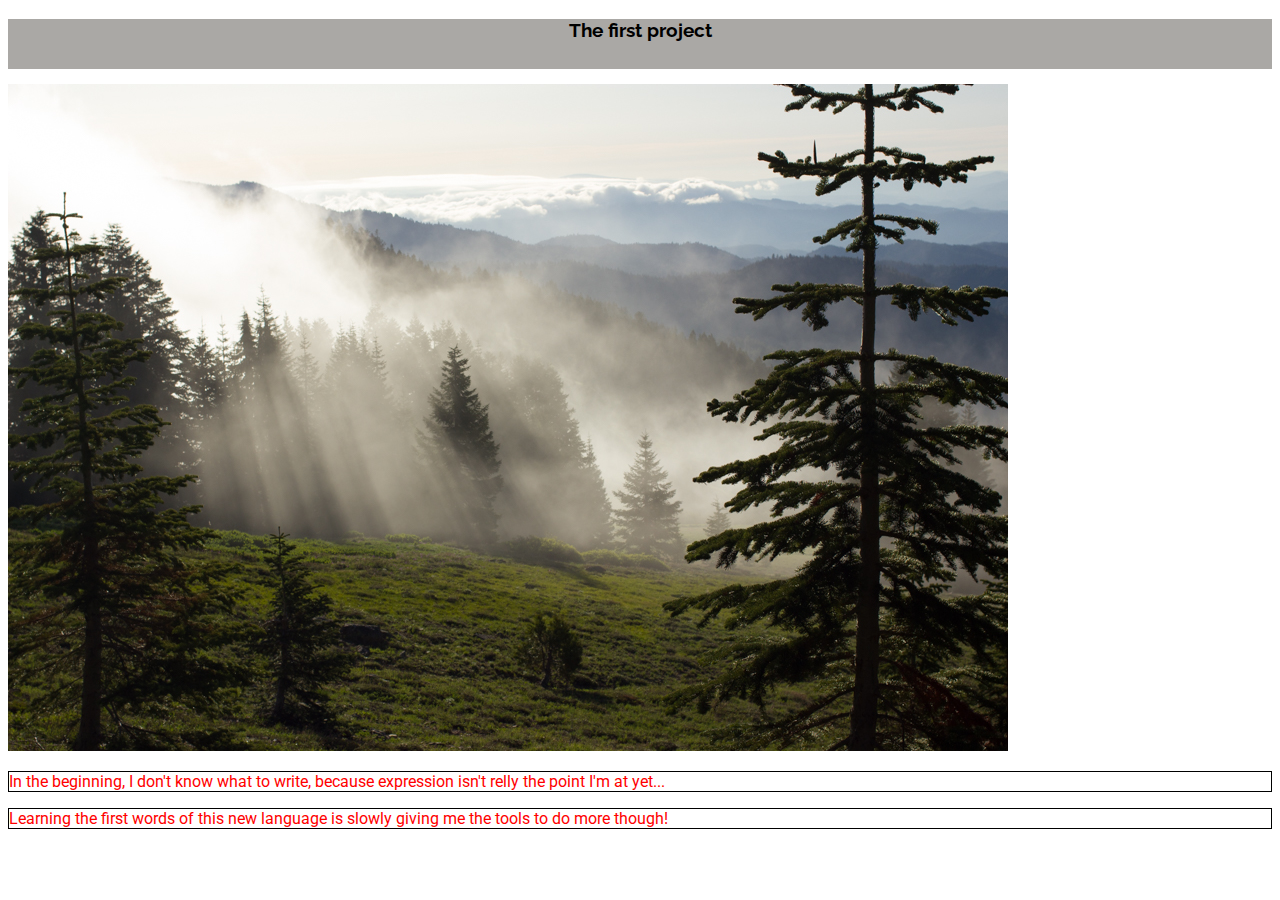
==== index.html @ f3842fdb "First commit of early project-1 files" ====
<!DOCTYPE html>
<html>
<head>
    <meta charset="utf-8">
    <link href="https://fonts.googleapis.com/css?family=Raleway|Roboto" rel="stylesheet">
    <link href="styles/style.css" rel="stylesheet">
    <title>Project-1</title>
          </head>
    <body>
        <div class="title"><h3>The first project</h3></div>
    <img src="images/crestovernight.jpg" alt="First image">
        <p>In the beginning, I don't know what to write, because expression isn't relly the point I'm at yet...</p>
        <p>Learning the first words of this new language is slowly giving me the tools to do more though!</p>
         </body>
</html>
---- styles/style.css ----
p {
  color: red;
    width: auto;
    align-self: center;
    border: 1px solid black;
    font-family: 'Roboto', sans-serif;
}
img {
    align-self: center;
}

h3 {
    align-self: center;
    font-family: 'Raleway', sans-serif;
    
}

.title {
    height: 50px;
    text-align: center;
    background-color: #aaa8a5;
    margin-bottom: 15px;
    
}
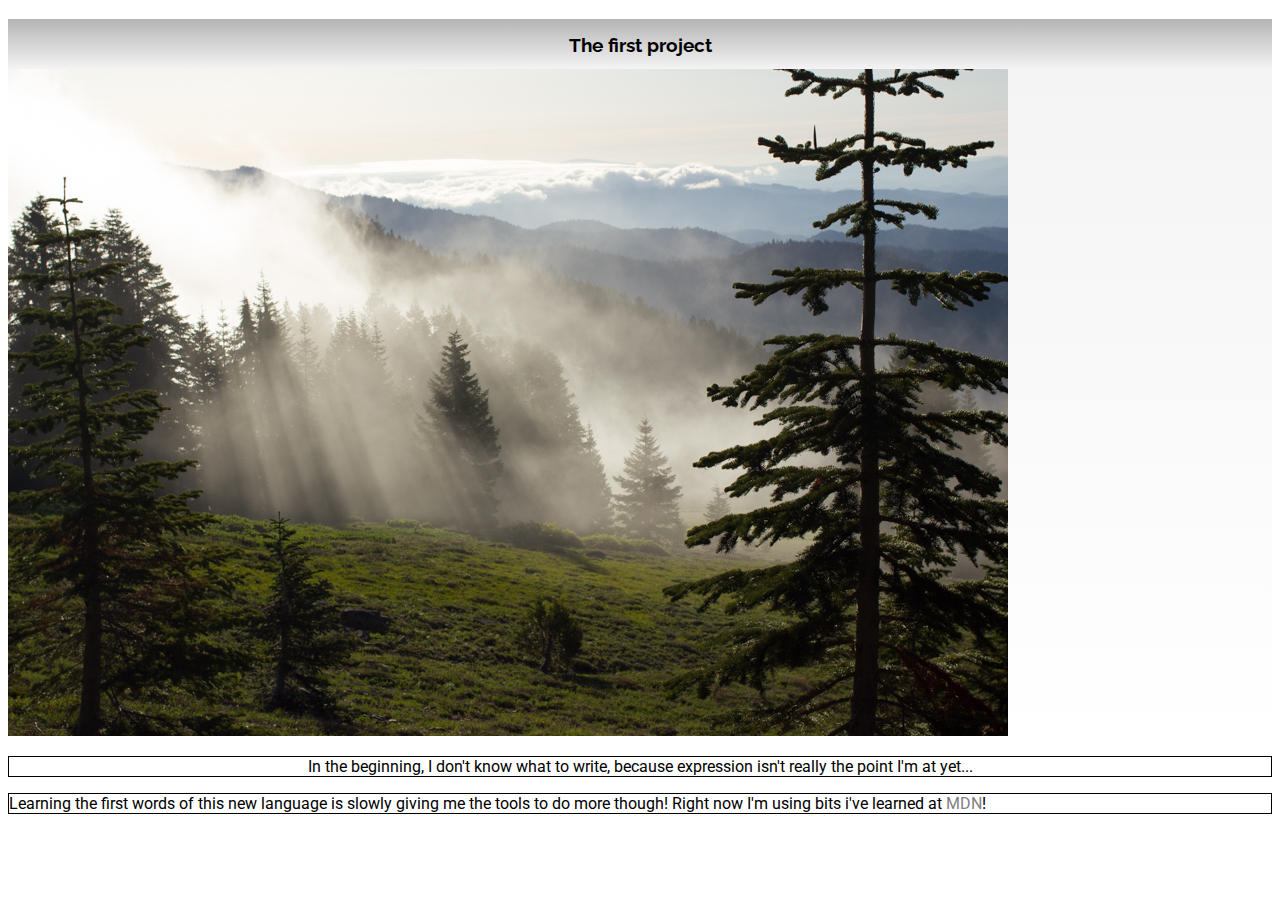
==== commit cd8000cc: "added gradients, fixed :hover" ====
--- a/index.html
+++ b/index.html
@@ -8,8 +8,8 @@
           </head>
     <body>
         <div class="title"><h3>The first project</h3></div>
-    <img src="images/crestovernight.jpg" alt="First image">
-        <p>In the beginning, I don't know what to write, because expression isn't relly the point I'm at yet...</p>
-        <p>Learning the first words of this new language is slowly giving me the tools to do more though!</p>
+    <div class="main-image"><img src="images/crestovernight.jpg" alt="First image"></div>
+        <p class="main">In the beginning, I don't know what to write, because expression isn't really the point I'm at yet...</p>
+        <p>Learning the first words of this new language is slowly giving me the tools to do more though!  Right now I'm using bits i've learned at <a href="https://developer.mozilla.org/en-US/docs/Learn/Getting_started_with_the_web/CSS_basics">MDN</a>!</p>
          </body>
 </html>--- a/styles/style.css
+++ b/styles/style.css
@@ -1,16 +1,14 @@
 p {
-  color: red;
     width: auto;
     align-self: center;
     border: 1px solid black;
-    font-family: 'Roboto', sans-serif;
 }
 img {
-    align-self: center;
 }
 
 h3 {
     align-self: center;
+    padding: 15px;
     font-family: 'Raleway', sans-serif;
     
 }
@@ -18,7 +16,29 @@
 .title {
     height: 50px;
     text-align: center;
-    background-color: #aaa8a5;
-    margin-bottom: 15px;
+    background: linear-gradient(#b4b4b4, #f4f4f4);
+}
+
+a {
+    text-decoration: none;
+    color: gray;
+}
+a:hover {
+    color: #d6251e;
+}
+.main {
+    text-align: center;
+}
+
+.main-image {
+    align-content: center;
+    background: linear-gradient(#f4f4f4,white);
+}
+
+html {
+    font-family: 'Roboto', sans-serif;
+}
+
+div {
     
 }
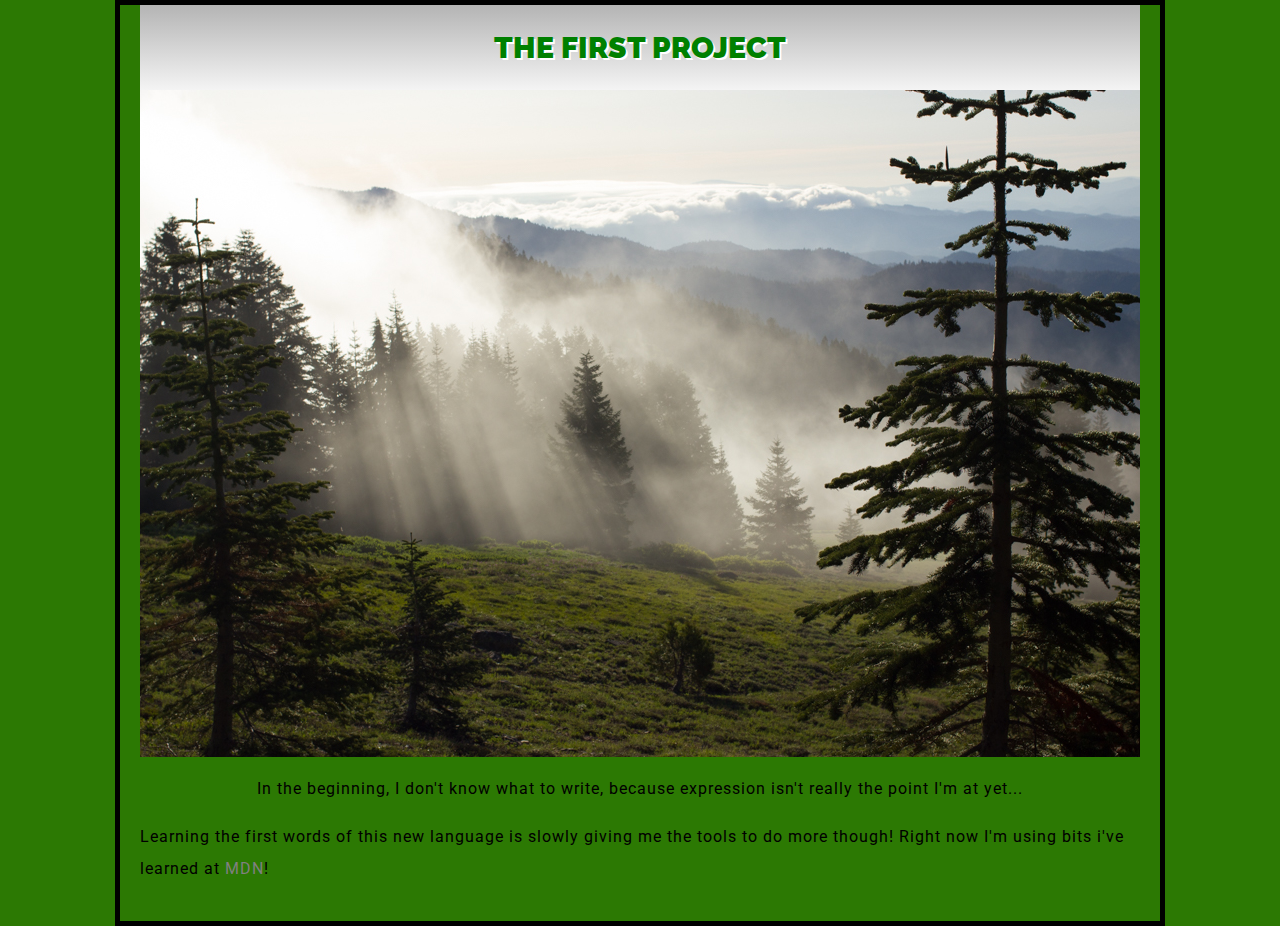
==== commit 6b6b33d4: "added body styling, centered everything" ====
--- a/index.html
+++ b/index.html
@@ -7,7 +7,7 @@
     <title>Project-1</title>
           </head>
     <body>
-        <div class="title"><h3>The first project</h3></div>
+    <h3><strong>THE FIRST PROJECT</strong></h3>
     <div class="main-image"><img src="images/crestovernight.jpg" alt="First image"></div>
         <p class="main">In the beginning, I don't know what to write, because expression isn't really the point I'm at yet...</p>
         <p>Learning the first words of this new language is slowly giving me the tools to do more though!  Right now I'm using bits i've learned at <a href="https://developer.mozilla.org/en-US/docs/Learn/Getting_started_with_the_web/CSS_basics">MDN</a>!</p>
--- a/styles/style.css
+++ b/styles/style.css
@@ -1,23 +1,24 @@
 p {
     width: auto;
     align-self: center;
-    border: 1px solid black;
-}
-img {
+    font-size: 16px;
+    line-height: 2;
+    letter-spacing: 1px;
 }
 
 h3 {
-    align-self: center;
-    padding: 15px;
+    margin: 0;
+    color: green;
+    font-size: 30px;
+    text-align: center;
+    padding: 25px 0;
     font-family: 'Raleway', sans-serif;
+    background: linear-gradient(#b4b4b4, #f4f4f4);
+    text-shadow: 2px 2px .5px white;
     
 }
 
-.title {
-    height: 50px;
-    text-align: center;
-    background: linear-gradient(#b4b4b4, #f4f4f4);
-}
+
 
 a {
     text-decoration: none;
@@ -31,14 +32,22 @@
 }
 
 .main-image {
-    align-content: center;
-    background: linear-gradient(#f4f4f4,white);
 }
 
 html {
     font-family: 'Roboto', sans-serif;
 }
 
-div {
-    
+body {
+    width: 1000px;
+  margin: 0 auto;
+  background-color: #2c7903;
+  padding: 0 20px 20px 20px;
+  border: 5px solid black;
 }
+
+img {
+  display: block;
+  margin: 0 auto;
+}
+
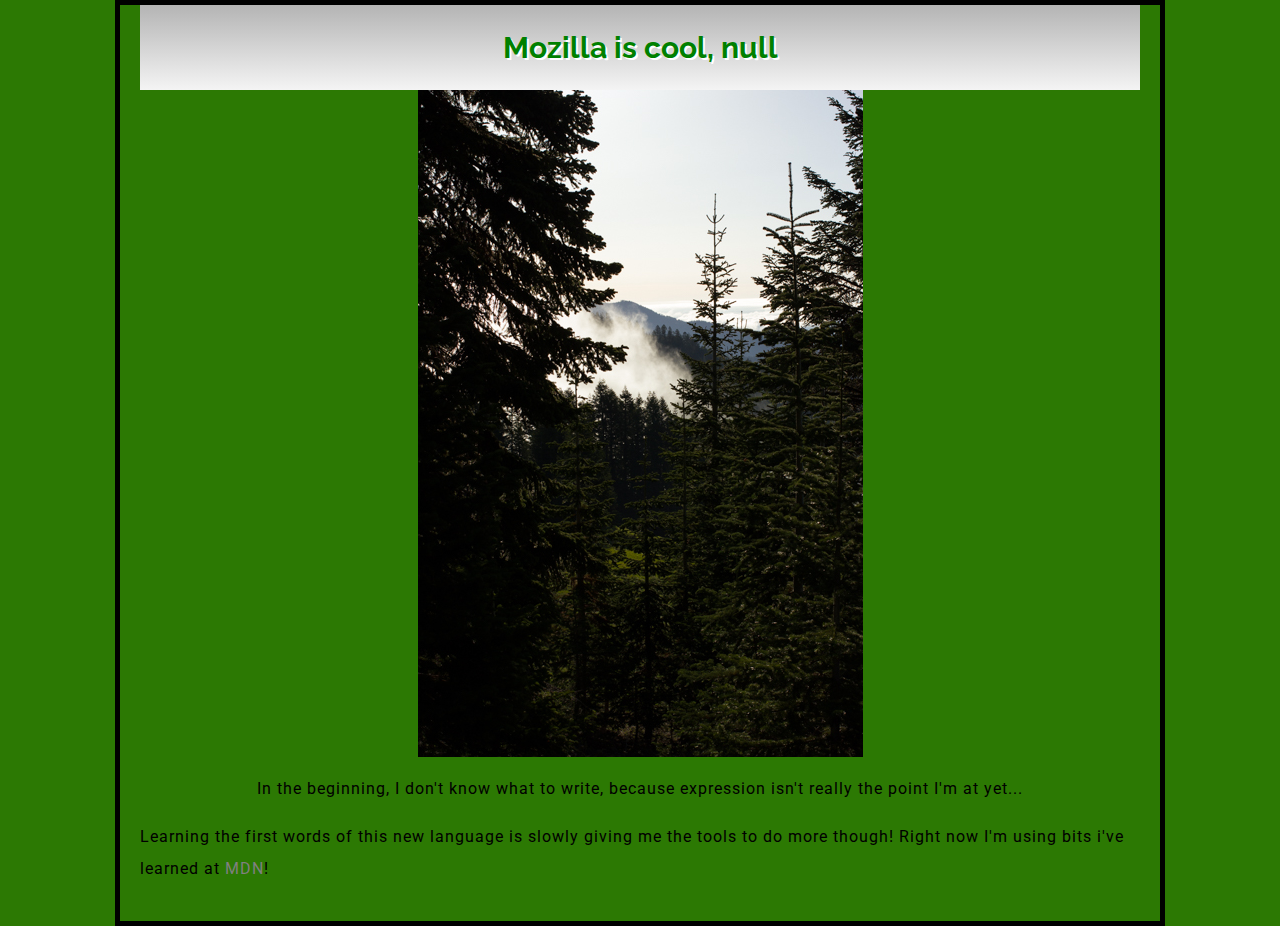
==== commit 7feaff58: "added images, and main.js" ====
--- a/index.html
+++ b/index.html
@@ -2,14 +2,16 @@
 <html>
 <head>
     <meta charset="utf-8">
+    <meta name="pro-1" content="width-device-width, initial-scale=1">
     <link href="https://fonts.googleapis.com/css?family=Raleway|Roboto" rel="stylesheet">
     <link href="styles/style.css" rel="stylesheet">
     <title>Project-1</title>
           </head>
     <body>
     <h3><strong>THE FIRST PROJECT</strong></h3>
-    <div class="main-image"><img src="images/crestovernight.jpg" alt="First image"></div>
+    <img src="images/crestovernight.jpg" alt="First image">
         <p class="main">In the beginning, I don't know what to write, because expression isn't really the point I'm at yet...</p>
         <p>Learning the first words of this new language is slowly giving me the tools to do more though!  Right now I'm using bits i've learned at <a href="https://developer.mozilla.org/en-US/docs/Learn/Getting_started_with_the_web/CSS_basics">MDN</a>!</p>
+        <script src="scripts/main.js"></script>
          </body>
 </html>--- a/styles/style.css
+++ b/styles/style.css
@@ -51,3 +51,14 @@
   margin: 0 auto;
 }
 
+
+button {
+    background-color: burlywood;
+    color: indianred;
+    border-color: skyblue;
+    border-radius: 26px;
+}
+button:hover {
+    color: burlywood;
+background-color: indianred;
+}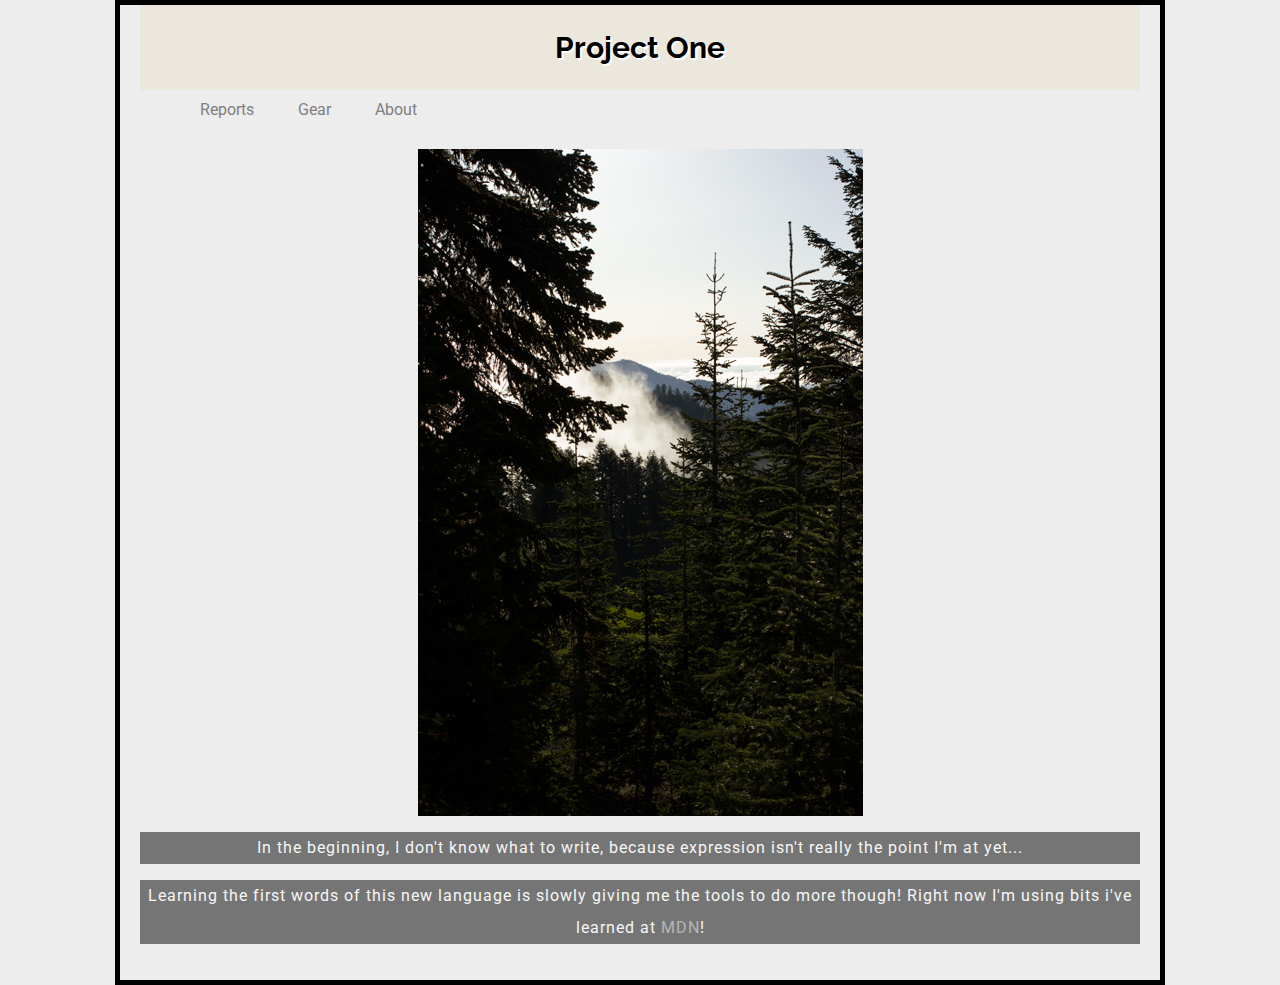
==== commit 819e7eb7: "made many minor changes to all files" ====
--- a/index.html
+++ b/index.html
@@ -8,10 +8,18 @@
     <title>Project-1</title>
           </head>
     <body>
-    <h3><strong>THE FIRST PROJECT</strong></h3>
+    <h1>Project One</h1>
+    <div class="nav">
+        <ul>
+        <li><a href="#">Reports</a></li>
+        <li><a href="#">Gear</a></li>
+        <li><a href="#">About</a></li>
+        </ul>
+        </div>
     <img src="images/crestovernight.jpg" alt="First image">
         <p class="main">In the beginning, I don't know what to write, because expression isn't really the point I'm at yet...</p>
-        <p>Learning the first words of this new language is slowly giving me the tools to do more though!  Right now I'm using bits i've learned at <a href="https://developer.mozilla.org/en-US/docs/Learn/Getting_started_with_the_web/CSS_basics">MDN</a>!</p>
+        <p class="main">Learning the first words of this new language is slowly giving me the tools to do more though!  Right now I'm using bits i've learned at <a href="https://developer.mozilla.org/en-US/docs/Learn/Getting_started_with_the_web/CSS_basics">MDN</a>!</p>
+
         <script src="scripts/main.js"></script>
          </body>
 </html>--- a/styles/style.css
+++ b/styles/style.css
@@ -6,20 +6,19 @@
     letter-spacing: 1px;
 }
 
-h3 {
+h1 {
     margin: 0;
-    color: green;
+    color: black;
     font-size: 30px;
     text-align: center;
     padding: 25px 0;
     font-family: 'Raleway', sans-serif;
-    background: linear-gradient(#b4b4b4, #f4f4f4);
+    background-color: #ebe7dc;
     text-shadow: 2px 2px .5px white;
+    text-transform: capitalize;
+    font-weight: bold;
     
 }
-
-
-
 a {
     text-decoration: none;
     color: gray;
@@ -29,6 +28,9 @@
 }
 .main {
     text-align: center;
+    background-color: black;
+    opacity: 0.5;
+    color:#fff;
 }
 
 .main-image {
@@ -41,7 +43,7 @@
 body {
     width: 1000px;
   margin: 0 auto;
-  background-color: #2c7903;
+  background: #ededed;
   padding: 0 20px 20px 20px;
   border: 5px solid black;
 }
@@ -61,4 +63,19 @@
 button:hover {
     color: burlywood;
 background-color: indianred;
-}+}
+.nav {
+    align-content: left;
+    margin-bottom: 20px;
+}
+
+li {
+    display: inline-block;
+    padding: 10px 20px;
+}
+
+ul {
+   margin: none;
+    list-style-type: none;
+    display: inline;
+}
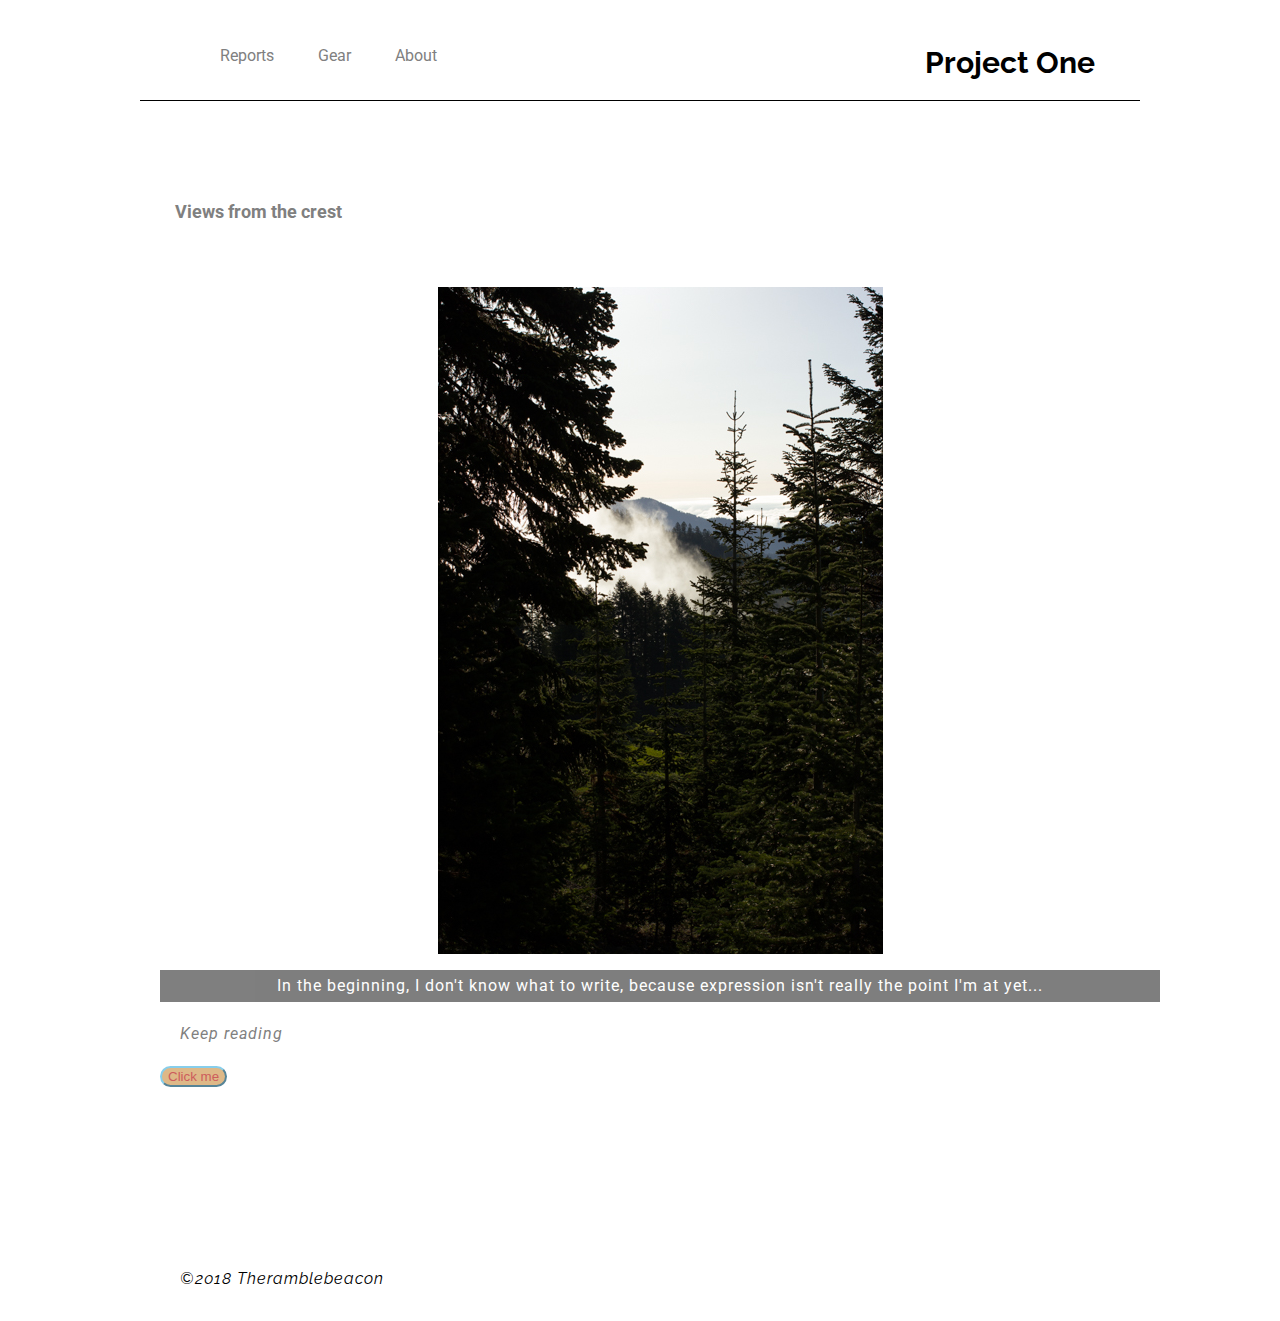
==== commit d11a20d8: "added scritps" ====
--- a/index.html
+++ b/index.html
@@ -1,25 +1,52 @@
 <!DOCTYPE html>
 <html>
+
 <head>
     <meta charset="utf-8">
-    <meta name="pro-1" content="width-device-width, initial-scale=1">
+    <meta name="viewport" content="width-device-width, initial-scale=1">
+    <meta property="og:title" content="Home | Project 1">
+    <meta property="og:description" content="Project 1 is your one-stop site for bicycle adventure: blurring the lines between bikepacking, touring, and general bicycle-based exploration.">
+    <meta property="og:url" content="#">
     <link href="https://fonts.googleapis.com/css?family=Raleway|Roboto" rel="stylesheet">
     <link href="styles/style.css" rel="stylesheet">
     <title>Project-1</title>
-          </head>
-    <body>
-    <h1>Project One</h1>
-    <div class="nav">
-        <ul>
-        <li><a href="#">Reports</a></li>
-        <li><a href="#">Gear</a></li>
-        <li><a href="#">About</a></li>
-        </ul>
+</head>
+
+<body>
+    <header class="master">
+        <h1>Project One</h1>
+        <div class="nav">
+            <ul>
+                <li><a href="#">Reports</a></li>
+                <li><a href="#">Gear</a></li>
+                <li><a href="articlepage.html">About</a></li>
+            </ul>
         </div>
-    <img src="images/crestovernight.jpg" alt="First image">
-        <p class="main">In the beginning, I don't know what to write, because expression isn't really the point I'm at yet...</p>
-        <p class="main">Learning the first words of this new language is slowly giving me the tools to do more though!  Right now I'm using bits i've learned at <a href="https://developer.mozilla.org/en-US/docs/Learn/Getting_started_with_the_web/CSS_basics">MDN</a>!</p>
+    </header>
+    <div class="container">
+        <article>
+            <section class="intro"><a href="views-from-the-crest.html">Views from the crest</a></section>
+            <a href="views-from-the-crest.html"><img src="images/crestovernight.jpg" alt="First image"></a>
+            <p class="main">In the beginning, I don't know what to write, because expression isn't really the point I'm at yet...</p>
+            <p><a href="views-from-the-crest.html"><em>Keep reading</em></a></p>
+        </article>
+        <button>Click me</button>
+    </div>
+    <article>
+        <section class="intro"></section>
+    </article>
 
-        <script src="scripts/main.js"></script>
-         </body>
+    <footer>
+        <p>&copy;2018 Theramblebeacon</p>
+    </footer>
+    <script>
+        var button = document.querySelector("button");
+
+        button.onclick = function() {
+            var name = prompt("What's your name?");
+            alert("Hello " + name + ", how's it going?");
+        }
+    </script>
+</body>
+
 </html>--- a/styles/style.css
+++ b/styles/style.css
@@ -4,27 +4,28 @@
     font-size: 16px;
     line-height: 2;
     letter-spacing: 1px;
+    padding: 0 20px;
 }
+
 
 h1 {
     margin: 0;
     color: black;
     font-size: 30px;
-    text-align: center;
-    padding: 25px 0;
+    float: right;
+    padding: 25px 25px;
     font-family: 'Raleway', sans-serif;
-    background-color: #ebe7dc;
     text-shadow: 2px 2px .5px white;
     text-transform: capitalize;
     font-weight: bold;
-    
+
 }
 a {
     text-decoration: none;
     color: gray;
 }
 a:hover {
-    color: #d6251e;
+    color: #585757;
 }
 .main {
     text-align: center;
@@ -42,10 +43,10 @@
 
 body {
     width: 1000px;
+    align-content: center;
+    position: relative;
   margin: 0 auto;
-  background: #ededed;
-  padding: 0 20px 20px 20px;
-  border: 5px solid black;
+    background-color: white;
 }
 
 img {
@@ -65,8 +66,9 @@
 background-color: indianred;
 }
 .nav {
-    align-content: left;
-    margin-bottom: 20px;
+    position: relative;
+    float: left;
+    display: inline-block;
 }
 
 li {
@@ -77,5 +79,51 @@
 ul {
    margin: none;
     list-style-type: none;
-    display: inline;
 }
+
+.intro {
+    position: relative;
+    margin: 15px;
+    display: block;
+    font-weight: bold;
+    font-size: 18px;
+    padding: 50px 0px;
+}
+
+.art-main {
+    font-size: 12px;
+
+}
+
+footer {
+    display: block;
+    position: relative;
+    font-size: .25em;
+    font-style: italic;
+    padding: 10px 20px;
+    align-content: left;
+    font-family: Raleway, sans-serif;
+}
+
+div.background {
+    background-image: url(/images/Morninglakeslooptempo-7.jpg);
+    position: fixed;
+    display: block;
+}
+
+.master {
+    align-content: center;
+    display: block;
+    height: 60px;
+    border-bottom: 1px solid black;
+    margin-bottom: 15px;
+    padding: 20px;
+    margin-bottom: 15px;
+}
+
+.container {
+    display: block;
+    width: inherit;
+    padding: 20px;
+    height: auto;
+}
